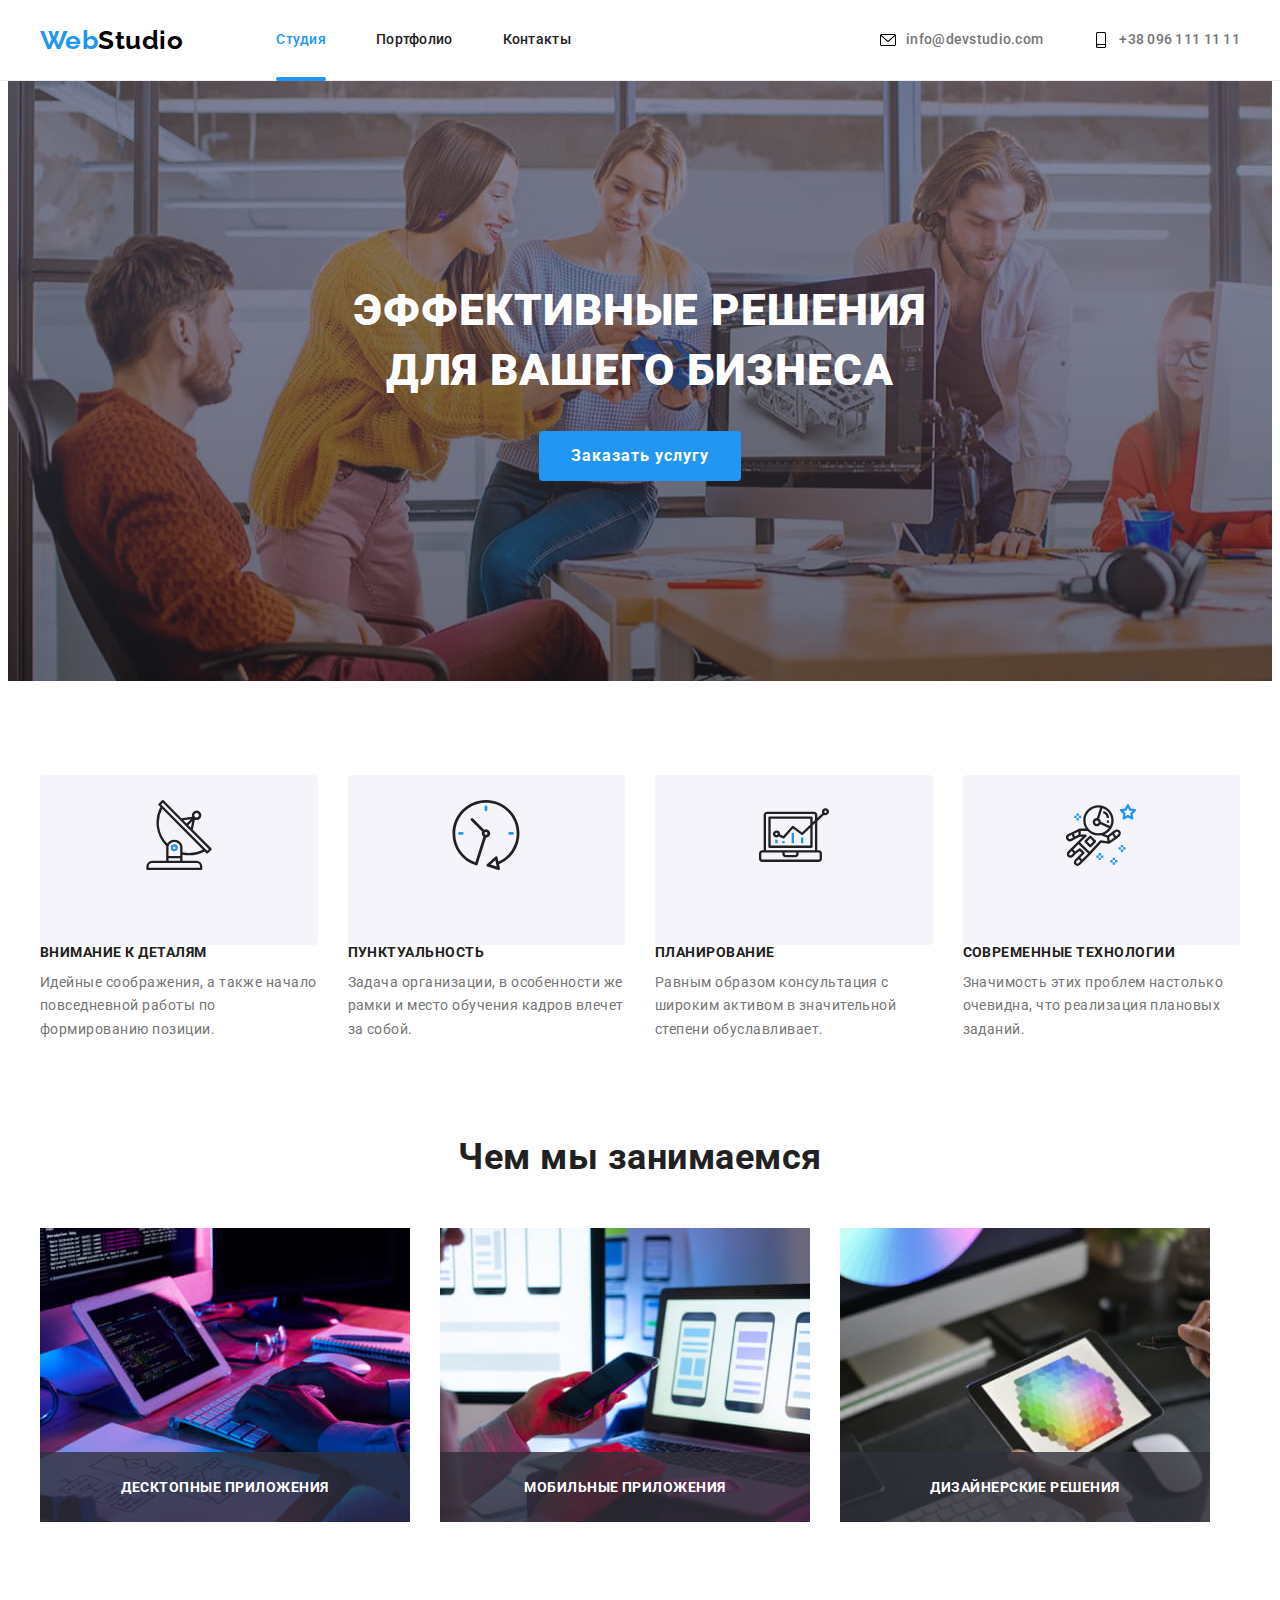
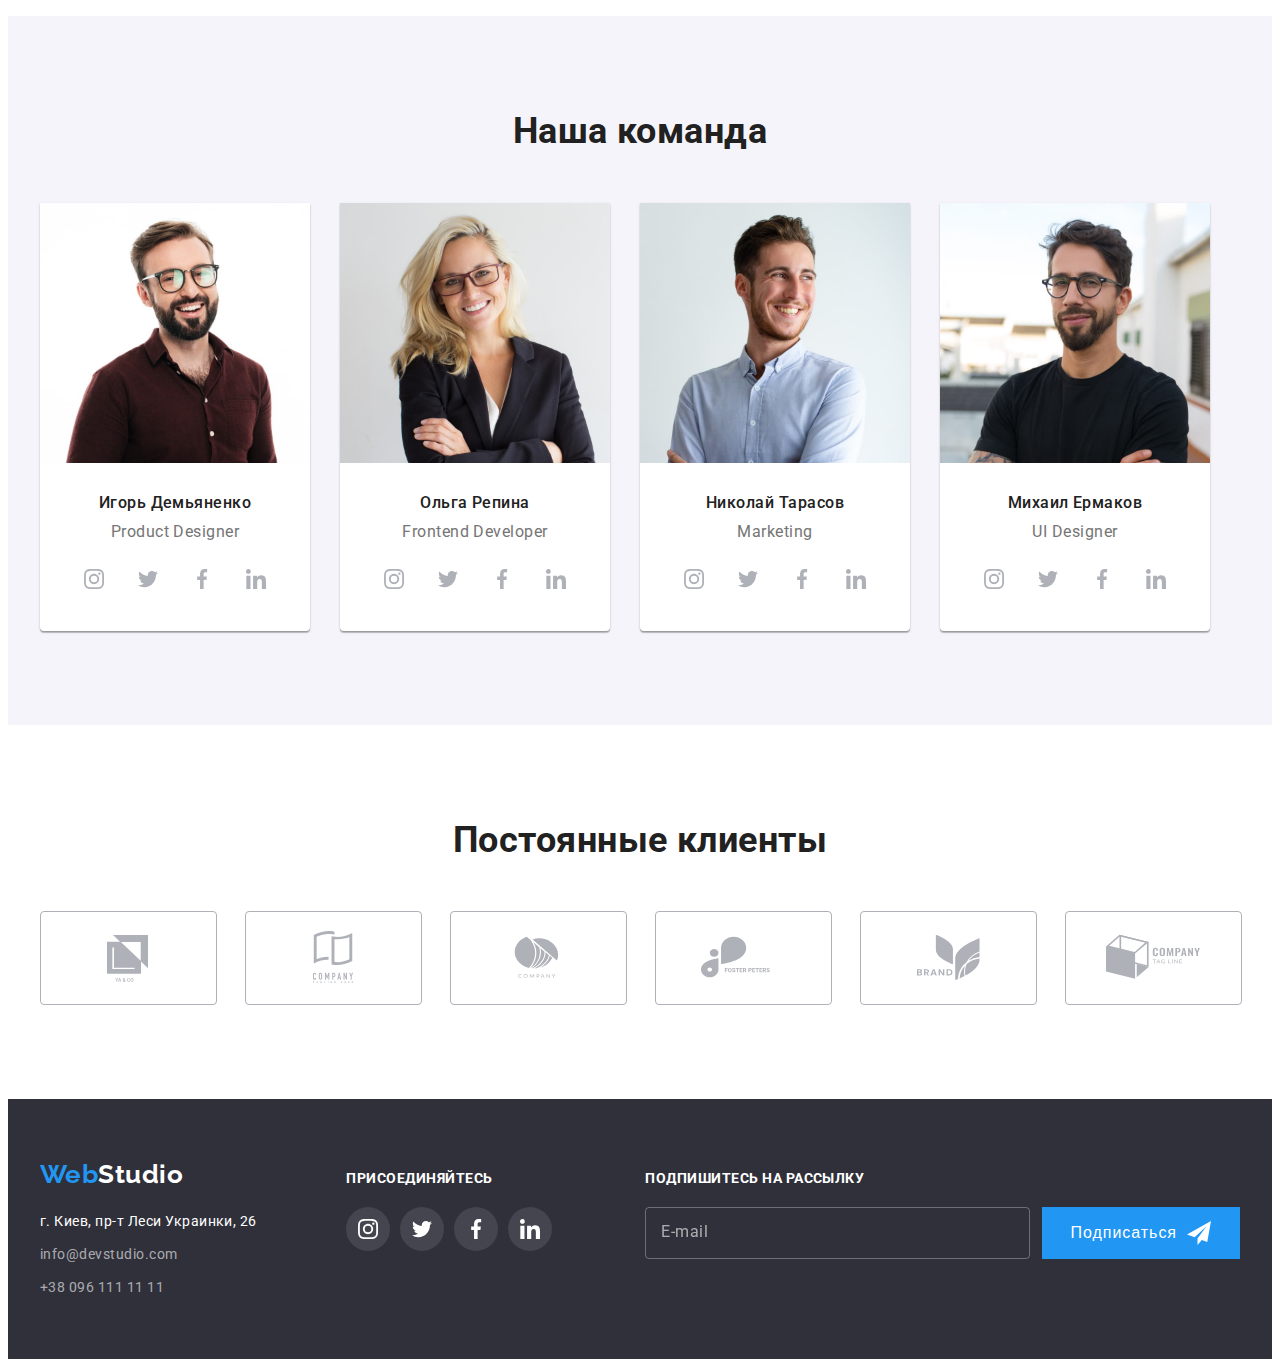
==== index.html @ eb574cd0 "main files added to the progect" ====
<!DOCTYPE html>
<html lang="ru">
  <head>
    <meta charset="UTF-8" />
    <meta http-equiv="X-UA-Compatible" content="IE=edge" />
    <meta name="viewport" content="width=device-width, initial-scale=1.0" />
    <title>Studio</title>
    <link rel="preconnect" href="https://fonts.googleapis.com" />
    <link rel="preconnect" href="https://fonts.gstatic.com" crossorigin />
    <link
      href="https://fonts.googleapis.com/css2?family=Raleway:wght@700&family=Roboto:wght@400;500;700;900&display=swap"
      rel="stylesheet"
    />
    <link
      rel="stylesheet"
      href="https://cdnjs.cloudflare.com/ajax/libs/modern-normalize/1.1.0/modern-normalize.min.css"
      integrity="sha512-wpPYUAdjBVSE4KJnH1VR1HeZfpl1ub8YT/NKx4PuQ5NmX2tKuGu6U/JRp5y+Y8XG2tV+wKQpNHVUX03MfMFn9Q=="
      crossorigin="anonymous"
      referrerpolicy="no-referrer"
    />
    <link rel="stylesheet" href="./css/styles.css" />
  </head>

  <body>
    <!-- Шапка сайту -->
    <header class="page-header">
      <div class="container row centered">
        <nav class="row centered">
          <a href="./index.html" class="link logo">Web<span class="logo-accent">Studio</span></a>
          <ul class="list site-nav row">
            <li class="item"><a href="./index.html" class="link current">Студия</a></li>
            <li class="item"><a href="./portfolio.html" class="link">Портфолио</a></li>
            <li class="item"><a href="" class="link">Контакты</a></li>
          </ul>
        </nav>
        <ul class="list contacts row">
          <li class="item">
            <a href="mailto:info@devstudio.com" class="link">
              <svg class="header-icon">
                <use href="./images/defs.svg#letter"></use>
              </svg>
              info@devstudio.com
            </a>
          </li>
          <li class="item">
            <a href="tel:+380961111111" class="link">
              <svg class="header-icon">
                <use href="./images/defs.svg#phone"></use>
              </svg>
              +38 096 111 11 11
            </a>
          </li>
        </ul>
      </div>
    </header>

    <!-- Основний контент -->
    <main>
      <!-- Герой -->
      <section class="hero">
        <h1 class="hero-title">Эффективные решения для вашего бизнеса</h1>
        <button type="button" class="hero-button" data-modal-open>Заказать услугу</button>
      </section>

      <!-- Особенности -->
      <section class="features section">
        <div class="container">
          <h2 hidden>Особенности</h2>
          <ul class="list row">
            <li class="list-item">
              <div class="thumb">
                <svg class="icon">
                  <use href="./images/defs.svg#antenna"></use>
                </svg>
              </div>
              <h3 class="item">Внимание к деталям</h3>
              <p>
                Идейные соображения, а также начало повседневной работы по формированию позиции.
              </p>
            </li>
            <li class="list-item">
              <div class="thumb">
                <svg class="icon">
                  <use href="./images/defs.svg#clock"></use>
                </svg>
              </div>
              <h3 class="item">Пунктуальность</h3>
              <p>
                Задача организации, в особенности же рамки и место обучения кадров влечет за собой.
              </p>
            </li>
            <li class="list-item">
              <div class="thumb">
                <svg class="icon">
                  <use href="./images/defs.svg#diagram"></use>
                </svg>
              </div>
              <h3 class="item">Планирование</h3>
              <p>
                Равным образом консультация с широким активом в значительной степени обуславливает.
              </p>
            </li>
            <li class="list-item">
              <div class="thumb">
                <svg class="icon">
                  <use href="./images/defs.svg#astronaut"></use>
                </svg>
              </div>
              <h3 class="item">Современные технологии</h3>
              <p>Значимость этих проблем настолько очевидна, что реализация плановых заданий.</p>
            </li>
          </ul>
        </div>
      </section>

      <!-- Чем мы занимаемся -->
      <section class="tasks section">
        <div class="container">
          <h2 class="title">Чем мы занимаемся</h2>
          <ul class="list row">
            <li class="list-item">
              <img
                class="img"
                src="./images/box1.jpg"
                alt="клацание по клавиатуре"
                width="370"
                height="294"
              />
              <div class="subtext">
                <p class="text">Десктопные приложения</p>
              </div>
            </li>
            <li class="list-item">
              <img
                class="img"
                src="./images/box2.jpg"
                alt="установка тем на телефон"
                width="370"
                height="294"
              />
              <div class="subtext">
                <p class="text">Мобильные приложения</p>
              </div>
            </li>
            <li class="list-item">
              <img
                class="img"
                src="./images/box3.jpg"
                alt="просмотр гаммы цветов"
                width="370"
                height="294"
              />
              <div class="subtext">
                <p class="text">Дизайнерские решения</p>
              </div>
            </li>
          </ul>
        </div>
      </section>

      <!-- Наша команда -->
      <section class="team section">
        <div class="container">
          <h2 class="title">Наша команда</h2>
          <ul class="list row">
            <li class="list-item">
              <img
                class="img"
                src="./images/img1.jpg"
                alt="Игорь Демьяненко, главный дизайнер"
                width="270"
                height="260"
              />
              <h3 class="item">Игорь Демьяненко</h3>
              <p>Product Designer</p>
              <ul class="social-list list">
                <li class="social-item">
                  <a href="" class="social">
                    <svg class="icon">
                      <use href="./images/defs.svg#instagram"></use>
                    </svg>
                  </a>
                </li>
                <li class="social-item">
                  <a href="" class="social">
                    <svg class="icon">
                      <use href="./images/defs.svg#twitter"></use>
                    </svg>
                  </a>
                </li>
                <li class="social-item">
                  <a href="" class="social">
                    <svg class="icon">
                      <use href="./images/defs.svg#facebook"></use>
                    </svg>
                  </a>
                </li>
                <li class="social-item">
                  <a href="" class="social">
                    <svg class="icon">
                      <use href="./images/defs.svg#linkedin"></use>
                    </svg>
                  </a>
                </li>
              </ul>
            </li>
            <li class="list-item">
              <img
                class="img"
                src="./images/img2.jpg"
                alt="Ольга Репина, фронтенд разработчик"
                width="270"
                height="260"
              />
              <h3 class="item">Ольга Репина</h3>
              <p>Frontend Developer</p>
              <ul class="social-list list">
                <li class="social-item">
                  <a href="" class="social">
                    <svg class="icon">
                      <use href="./images/defs.svg#instagram"></use>
                    </svg>
                  </a>
                </li>
                <li class="social-item">
                  <a href="" class="social">
                    <svg class="icon">
                      <use href="./images/defs.svg#twitter"></use>
                    </svg>
                  </a>
                </li>
                <li class="social-item">
                  <a href="" class="social">
                    <svg class="icon">
                      <use href="./images/defs.svg#facebook"></use>
                    </svg>
                  </a>
                </li>
                <li class="social-item">
                  <a href="" class="social">
                    <svg class="icon">
                      <use href="./images/defs.svg#linkedin"></use>
                    </svg>
                  </a>
                </li>
              </ul>
            </li>
            <li class="list-item">
              <img
                class="img"
                src="./images/img3.jpg"
                alt="Николай Тарасов, отдел маркетинга"
                width="270"
                height="260"
              />
              <h3 class="item">Николай Тарасов</h3>
              <p>Marketing</p>
              <ul class="social-list list">
                <li class="social-item">
                  <a href="" class="social">
                    <svg class="icon">
                      <use href="./images/defs.svg#instagram"></use>
                    </svg>
                  </a>
                </li>
                <li class="social-item">
                  <a href="" class="social">
                    <svg class="icon">
                      <use href="./images/defs.svg#twitter"></use>
                    </svg>
                  </a>
                </li>
                <li class="social-item">
                  <a href="" class="social">
                    <svg class="icon">
                      <use href="./images/defs.svg#facebook"></use>
                    </svg>
                  </a>
                </li>
                <li class="social-item">
                  <a href="" class="social">
                    <svg class="icon">
                      <use href="./images/defs.svg#linkedin"></use>
                    </svg>
                  </a>
                </li>
              </ul>
            </li>
            <li class="list-item">
              <img class="img" src="./images/img4.jpg" alt="Михаил Ермаков, дизайнер
              пользовательского интерфейся" width="270" height="260"" />
              <h3 class="item">Михаил Ермаков</h3>
              <p>UI Designer</p>
              <ul class="social-list list">
                <li class="social-item">
                  <a href="" class="social">
                    <svg class="icon">
                      <use href="./images/defs.svg#instagram"></use>
                    </svg>
                  </a>
                </li>
                <li class="social-item">
                  <a href="" class="social">
                    <svg class="icon">
                      <use href="./images/defs.svg#twitter"></use>
                    </svg>
                  </a>
                </li>
                <li class="social-item">
                  <a href="" class="social">
                    <svg class="icon">
                      <use href="./images/defs.svg#facebook"></use>
                    </svg>
                  </a>
                </li>
                <li class="social-item">
                  <a href="" class="social">
                    <svg class="icon">
                      <use href="./images/defs.svg#linkedin"></use>
                    </svg>
                  </a>
                </li>
              </ul>
            </li>
          </ul>
        </div>
      </section>

      <!-- Наши клиенты -->
      <section class="section clients">
        <div class="container">
          <h2 class="title">Постоянные клиенты</h2>
          <ul class="clients-list list">
            <li class="clients-item">
              <a href="" class="client">
                <svg class="icon">
                  <use href="./images/defs.svg#client-1"></use>
                </svg>
              </a>
            </li>
            <li class="clients-item">
              <a href="" class="client">
                <svg class="icon">
                  <use href="./images/defs.svg#client-2"></use>
                </svg>
              </a>
            </li>
            <li class="clients-item">
              <a href="" class="client">
                <svg class="icon">
                  <use href="./images/defs.svg#client-3"></use>
                </svg>
              </a>
            </li>
            <li class="clients-item">
              <a href="" class="client">
                <svg class="icon">
                  <use href="./images/defs.svg#client-4"></use>
                </svg>
              </a>
            </li>
            <li class="clients-item">
              <a href="" class="client">
                <svg class="icon">
                  <use href="./images/defs.svg#client-5"></use>
                </svg>
              </a>
            </li>
            <li class="clients-item">
              <a href="" class="client">
                <svg class="icon">
                  <use href="./images/defs.svg#client-6"></use>
                </svg>
              </a>
            </li>
          </ul>
        </div>
      </section>

      <div class="backdrop is-hidden" data-modal>
        <div class="modal">
          <button type="button" class="modal-btn" data-modal-close>
            <svg class="modal-icon">
              <use href="./images/defs.svg#close"></use>
            </svg>
          </button>

          <h2 class="modal-title">Оставьте свои данные, мы вам перезвоним</h2>

          <label class="modal-label">
            <input type="text" class="modal-input" name="name" placeholder=" " />
            <span class="label-text">Имя</span>
            <svg class="modal-label-icon">
              <use href="./images/defs.svg#person-black"></use>
            </svg>
          </label>
          <label class="modal-label">
            <input type="tel" class="modal-input" name="tel" placeholder=" " />
            <span class="label-text">Телефон</span>
            <svg class="modal-label-icon">
              <use href="./images/defs.svg#phone-black"></use>
            </svg>
          </label>
          <label class="modal-label">
            <input type="email" class="modal-input" name="email" placeholder=" " />
            <span class="label-text">Почта</span>
            <svg class="modal-label-icon">
              <use href="./images/defs.svg#email-black"></use>
            </svg>
          </label>
          <label class="modal-label">
            <textarea
              class="modal-input modal-textarea"
              name="comment"
              rows="6"
              placeholder="Введите текст"
            ></textarea>
            <span class="label-textarea">Комментарий</span>
          </label>
          <label class="modal-policy">
            <input type="checkbox" name="policy" class="hiden checkbox" />
            <svg class="modal-check">
              <use href="./images/defs.svg#check"></use>
            </svg>
            <span class="policy-text"
              >Соглашаюсь с рассылкой и принимаю
              <a href="" class="modal-link">Условия договора</a></span
            >
          </label>
          <button type="submit" class="modal-submit-btn">Отправить</button>
        </div>
      </div>
    </main>

    <!-- Футер -->
    <footer class="page-footer">
      <div class="container row">
        <div class="footer-left">
          <a href="./index.html" class="link logo">Web<span class="logo-accent">Studio</span></a>
          <address class="address">
            <ul class="list footer-contacts">
              <li class="item"><p>г. Киев, пр-т Леси Украинки, 26</p></li>
              <li class="item">
                <a href="mailto:info@devstudio.com" class="link">info@devstudio.com</a>
              </li>
              <li class="item"><a href="tel:+380961111111" class="link">+38 096 111 11 11</a></li>
            </ul>
          </address>
        </div>
        <div class="footer-center">
          <h2 class="footer-title">присоединяйтесь</h2>
          <ul class="social-list list row">
            <li class="social-item">
              <a href="" class="social">
                <svg class="icon">
                  <use href="./images/defs.svg#instagram"></use>
                </svg>
              </a>
            </li>
            <li class="social-item">
              <a href="" class="social">
                <svg class="icon">
                  <use href="./images/defs.svg#twitter"></use>
                </svg>
              </a>
            </li>
            <li class="social-item">
              <a href="" class="social">
                <svg class="icon">
                  <use href="./images/defs.svg#facebook"></use>
                </svg>
              </a>
            </li>
            <li class="social-item">
              <a href="" class="social">
                <svg class="icon">
                  <use href="./images/defs.svg#linkedin"></use>
                </svg>
              </a>
            </li>
          </ul>
        </div>
        <div class="footer-right">
          <h2 class="footer-title">Подпишитесь на рассылку</h2>
          <div class="wrapper">
            <label class="footer-label">
              <input type="email" class="footer-input" name="email" placeholder=" " />
              <span class="footer-label-text">E-mail</span>
            </label>
            <button class="footer-btn" type="submit">
              Подписаться
              <svg class="footer-icon">
                <use href="./images/defs.svg#send"></use>
              </svg>
            </button>
          </div>
        </div>
      </div>
    </footer>

    <script src="./js/modal.js"></script>
  </body>
</html>
---- css/styles.css ----
/* 
main text color #757575
secondary text color #212121
footer contacts text color rgba(255, 255, 255, 0.6);
accent color #2196F3
white color #FFFFFF
footer bgc #2F303A
*/

:root {
  --main-text-color: #757575;
  --second-text-color: #212121;
  --footer-text-color: rgba(255, 255, 255, 0.6);
  --accent-color: #2196f3;
  --contrast-color: #ffffff;
  --dark-bgc: #2f303a;
  --hero-button-accent: #188ce8;
  --svg-fill-color: #afb1b8;
  --bgc-footer-link-color: rgba(255, 255, 255, 0.1);
  --bgc-above-img: rgba(47, 48, 58, 0.8);
  --bgs-above-img-blue: rgba(33, 150, 243, 0.9);
  --bgc-backdrop: rgba(0, 0, 0, 0.2);
}

body {
  font-family: 'Roboto', sans-serif;
  color: var(--main-text-color);
  letter-spacing: 0.03em;

  margin-top: 81px;
}

h1,
h2,
h3,
h4,
h5,
h6 {
  color: var(--second-text-color);
  margin-top: 0;
  margin-bottom: 0;
}

p {
  margin-top: 0;
  margin-bottom: 0;
}

.container {
  width: 1200px;
  margin: 0 auto;
  padding-left: 15px;
  padding-right: 15px;
}

.list {
  list-style: none;
  margin: 0;
  padding: 0;
}

.link {
  text-decoration: none;
}

.row {
  display: flex;
}

.centered {
  align-items: center;
}

/* стилізація хедера */
.page-header {
  position: fixed;
  width: 100%;
  top: 0;
  left: 50%;
  transform: translateX(-50%);
  z-index: 99;

  background-color: #fff;
  font-weight: 500;
  font-size: 14px;
  line-height: 1.14;

  border-bottom: 1px solid #ececec;
}

.logo {
  font-family: Raleway;
  font-weight: 700;
  font-size: 26px;
  line-height: 1.19;
  color: var(--accent-color);
  margin-right: 93px;
}

.logo-accent {
  color: #000000;
}

.site-nav .link {
  display: inline-block;
  padding-top: 32px;
  padding-bottom: 32px;

  letter-spacing: 0.02em;
  color: var(--second-text-color);

  transition: color 250ms cubic-bezier(0.4, 0, 0.2, 1);
}

.site-nav .item:not(:last-child),
.contacts .item:not(:last-child) {
  margin-right: 50px;
}

.contacts .link {
  display: flex;
  align-items: center;
  padding-top: 32px;
  padding-bottom: 32px;
  letter-spacing: 0.02em;
  color: var(--main-text-color);

  transition: color 250ms cubic-bezier(0.4, 0, 0.2, 1), fill 250ms cubic-bezier(0.4, 0, 0.2, 1);
}

.contacts .link:hover,
.contacts .link:focus {
  fill: var(--accent-color);
}

.header-icon {
  margin-right: 10px;
  width: 16px;
  height: 16px;
}

.contacts {
  margin-left: auto;
}

.link.current {
  position: relative;
}

.link.current::after {
  position: absolute;
  bottom: -1px;
  content: '';
  display: block;
  height: 4px;
  width: 100%;

  border-radius: 2px;
  background-color: var(--accent-color);
}

.site-nav .link:hover,
.contacts .link:hover,
.address .link:hover,
.site-nav .link:focus,
.contacts .link:focus,
.address .link:focus,
.link.current {
  color: var(--accent-color);
}

/* стилизіація основного контенту */

.section {
  padding-top: 94px;
  padding-bottom: 94px;
}

.hero {
  max-width: 1600px;
  background: linear-gradient(rgba(128, 131, 165, 0.4), rgba(47, 48, 58, 0.4)),
    url('../images/bgc.jpg');
  margin: 0 auto;

  text-align: center;
  letter-spacing: 0.06em;
  padding-top: 200px;
  padding-bottom: 200px;
}

.hero-title {
  max-width: 630px;
  margin-left: auto;
  margin-right: auto;
  margin-bottom: 30px;

  font-weight: 900;
  font-size: 44px;
  line-height: 1.36;
  text-transform: uppercase;
  color: var(--contrast-color);
}

.hero-button {
  font-family: inherit;
  font-weight: 700;
  font-size: 16px;
  line-height: 1.87;
  letter-spacing: inherit;
  color: var(--contrast-color);
  cursor: pointer;
  background-color: var(--accent-color);
  border: none;
  border-radius: 4px;
  padding: 10px 32px;

  transition: background-color 250ms cubic-bezier(0.4, 0, 0.2, 1);
}

.hero-button:hover,
.hero-button:focus {
  background-color: var(--hero-button-accent);
}

.features {
  font-size: 14px;
  line-height: 1.71;
  padding-bottom: 0;
}

.features .list-item {
  max-width: calc((100% - 90px) / 4);
}

.features .list-item:not(:last-child) {
  margin-right: 30px;
}

.features .item {
  margin-bottom: 10px;
  line-height: 1.14;
  text-transform: uppercase;
  font-size: 14px;
}

.features .thumb {
  width: 100%;
  height: 120px;
  padding: 25px 0;
  background-color: #f5f4fa;
  border-radius: 4px;
}

.features .icon {
  display: block;
  margin: 0 auto;
  width: 70px;
  height: 70px;
}

.title {
  font-size: 36px;
  line-height: 1.17;
  text-align: center;
  margin-bottom: 50px;
}

.img {
  display: block;
}

.tasks .list-item {
  position: relative;
  max-width: calc((100% - 60px) / 3);
}

.tasks .subtext {
  position: absolute;
  bottom: 0;
  height: 70px;
  width: 100%;
  display: flex;
  justify-content: center;
  align-items: center;
  background-color: var(--bgc-above-img);
}

.tasks .text {
  font-weight: 700;
  font-size: 14px;
  line-height: calc(16 / 14);
  text-transform: uppercase;
  color: var(--contrast-color);
}

.tasks .list-item:not(:last-child) {
  margin-right: 30px;
}

.team {
  font-size: 16px;
  line-height: 1.19;
  text-align: center;
  background-color: #f5f4fa;
}

.team .list-item {
  max-width: calc((100% - 90px) / 4);
  padding-bottom: 30px;
  background-color: #fff;
  border-radius: 0px 0px 4px 4px;
  box-shadow: 0px 1px 3px rgba(0, 0, 0, 0.12), 0px 1px 1px rgba(0, 0, 0, 0.14),
    0px 2px 1px rgba(0, 0, 0, 0.2);
}

.team .list-item:not(:last-child) {
  margin-right: 30px;
}

.team .item {
  font-weight: 500;
  font-size: 16px;
  margin-top: 30px;
  margin-bottom: 10px;
}

.team .social-list {
  display: flex;
  justify-content: center;
  margin-top: 16px;
}

.team .social-item:hover .social,
.team .social-item:focus .social {
  transform: rotateY(1turn);
}

.team .social-item:not(:last-child) {
  margin-right: 10px;
}

.team .social {
  display: flex;
  border-radius: 50%;
  height: 44px;
  width: 44px;
  align-items: center;
  justify-content: center;
  fill: var(--svg-fill-color);

  transition: background-color 250ms cubic-bezier(0.4, 0, 0.2, 1),
    fill 250ms cubic-bezier(0.4, 0, 0.2, 1), transform 500ms cubic-bezier(0.4, 0, 0.2, 1);
}

.team .icon {
  display: block;
  width: 20px;
  height: 20px;
}

.team .social:hover,
.team .social:focus {
  background-color: var(--accent-color);
  fill: #fff;
}

.clients-list {
  display: flex;
}

.clients-item {
  width: calc((100% - 150px) / 6);
}
.clients-item:not(:last-child) {
  margin-right: 30px;
}

.client {
  display: flex;
  fill: var(--svg-fill-color);
  justify-content: center;
  align-items: center;
  width: 100%;
  height: 92px;

  border: 1px solid var(--svg-fill-color);
  border-radius: 4px;

  transition: border-color 250ms cubic-bezier(0.4, 0, 0.2, 1),
    fill 250ms cubic-bezier(0.4, 0, 0.2, 1);
}

.client > .icon {
  width: 106px;
}

.client:hover,
.client:hover {
  fill: var(--accent-color);
  border-color: var(--accent-color);
}

.button {
  padding: 6px 22px;
  border-radius: 4px;
  border: none;

  font-weight: 500;
  font-size: 16px;
  line-height: 1.62;
  text-align: center;
  font-family: inherit;
  letter-spacing: inherit;
  cursor: pointer;
  color: var(--second-text-color);

  transition: background-color 250ms cubic-bezier(0.4, 0, 0.2, 1),
    color 250ms cubic-bezier(0.4, 0, 0.2, 1);
}

.button:hover,
.button:focus {
  color: var(--contrast-color);
  background-color: var(--accent-color);
}

.filter {
  justify-content: center;
  margin-bottom: 50px;
}
.filter > .item:not(:last-child) {
  margin-right: 8px;
}

.filter .button {
  transition: box-shadow 250ms cubic-bezier(0.4, 0, 0.2, 1),
    background-color 250ms cubic-bezier(0.4, 0, 0.2, 1), color 250ms cubic-bezier(0.4, 0, 0.2, 1);
}

.filter .button:focus,
.filter .button:hover {
  box-shadow: 0px 3px 1px rgba(0, 0, 0, 0.1), 0px 1px 2px rgba(0, 0, 0, 0.08),
    0px 2px 2px rgba(0, 0, 0, 0.12);
  background-color: var(--accent-color);
}

.projects {
  flex-wrap: wrap;
  font-size: 16px;
  line-height: 1.87;
}

.content {
  padding: 20px 24px;
  border-bottom: 1px solid #eeeeee;
  border-left: 1px solid #eeeeee;
  border-right: 1px solid #eeeeee;
}

.projects .list-item {
  max-width: calc((100% - 60px) / 3);

  transition: box-shadow 250ms cubic-bezier(0.4, 0, 0.2, 1);
}

.projects .list-item:not(:nth-last-child(-n + 3)) {
  margin-bottom: 30px;
}

.projects .list-item:not(:nth-child(3n)) {
  margin-right: 30px;
}

.projects .list-item:hover {
  box-shadow: 0px 1px 1px rgba(0, 0, 0, 0.12), 0px 4px 4px rgba(0, 0, 0, 0.06),
    1px 4px 6px rgba(0, 0, 0, 0.16);
}

.projects .item {
  font-size: 18px;
  line-height: 2;
  letter-spacing: 0.06em;
  margin-bottom: 4px;
}
.projects .link {
  color: inherit;
}

.project-thumb {
  position: relative;
  overflow: hidden;
}

.project-description {
  position: absolute;
  top: 0;
  width: 100%;
  height: 100%;
  transform: translateY(100%);

  transition: transform 250ms cubic-bezier(0.4, 0, 0.2, 1);

  display: flex;
  justify-content: center;
  align-items: center;

  padding: 24px;

  background-color: var(--bgs-above-img-blue);
  font-size: 18px;
  line-height: 1.56;
  color: var(--contrast-color);
}

.projects .list-item:hover .project-description {
  transform: translateY(0);
}

/* стилізація модального вікна */

.backdrop {
  position: fixed;
  width: 100vw;
  height: 100vh;
  top: 0;
  left: 0;

  opacity: 1;

  transition: opacity 250ms cubic-bezier(0.4, 0, 0.2, 1);

  background-color: var(--bgc-backdrop);
}

.backdrop.is-hidden {
  opacity: 0;
  pointer-events: none;
}

.backdrop.is-hidden .modal {
  transform: translate(-50%, -50%) scale(1.2);
}

.modal {
  position: absolute;
  top: 50%;
  left: 50%;
  transform: translate(-50%, -50%) scale(1);
  transition: transform 250ms cubic-bezier(0.4, 0, 0.2, 1);

  width: 528px;
  height: 581px;
  padding: 40px;

  background-color: var(--contrast-color);
  box-shadow: 0px 1px 3px rgba(0, 0, 0, 0.12), 0px 1px 1px rgba(0, 0, 0, 0.14),
    0px 2px 1px rgba(0, 0, 0, 0.2);
  border-radius: 4px;
}

.modal-btn {
  position: absolute;
  top: 8px;
  right: 8px;

  display: flex;
  justify-content: center;
  align-items: center;

  height: 30px;
  width: 30px;
  border-radius: 50%;
  border: 1px solid rgba(0, 0, 0, 0.1);
  background-color: var(--contrast-color);

  transition: border 250ms cubic-bezier(0.4, 0, 0.2, 1), color 250ms cubic-bezier(0.4, 0, 0.2, 1);
}

.modal-icon {
  height: 18px;
  width: 18px;
  fill: currentColor;
}

.modal-btn:hover,
.modal-btn:focus {
  border: 1px solid var(--accent-color);
  color: var(--accent-color);
}

.modal-title {
  font-weight: 700;
  font-size: 20px;
  line-height: 1.15;
  text-align: center;
  color: var(--second-text-color);
  margin-bottom: 30px;
}

.modal-input {
  padding: 11px 35px;
  border: 1px solid rgba(33, 33, 33, 0.2);
  border-radius: 4px;

  width: 100%;
}

.modal-label {
  position: relative;
  display: block;

  margin-bottom: 28px;
}

.modal-label-icon {
  position: absolute;
  top: 50%;
  left: 12px;
  transform: translateY(-50%);
  width: 16px;
  height: 16px;
}

.label-text {
  position: absolute;
  /* left: 35px; */
  top: 50%;
  left: 0;
  transform: translate(35px, -50%);

  font-size: 12px;
  line-height: 1.17;
  letter-spacing: 0.01em;

  color: var(--main-text-color);

  transition: transform 250ms cubic-bezier(0.4, 0, 0.2, 1);
}

.modal-label:focus-within .modal-label-icon {
  fill: var(--accent-color);
}

.modal-input:focus {
  outline: none;
  border-color: var(--accent-color);
}

.modal-label:focus-within .label-text,
.modal-input:not(:placeholder-shown) + .label-text {
  transform: translate(0, -37px);
}

.label-textarea {
  position: absolute;
  left: 0;
  top: -4px;
  transform: translateY(-100%);

  font-size: 12px;
  line-height: 1.17;
  letter-spacing: 0.01em;

  color: var(--main-text-color);
}

.modal-textarea {
  resize: none;
  padding: 12px 16px;

  font-size: 12px;
  line-height: 1.17;
  letter-spacing: 0.01em;

  color: var(--main-text-color);
}

.modal-textarea::placeholder {
  font-size: 12px;
  line-height: 1.17;
  letter-spacing: 0.01em;

  color: rgba(117, 117, 117, 0.5);
}

.modal-policy {
  display: flex;
  justify-content: center;
  align-items: center;

  margin-bottom: 30px;
}

.checkbox:checked + .modal-check {
  background-color: var(--accent-color);
  border-color: var(--accent-color);
}

.hiden {
  position: absolute;
  width: 1px;
  height: 1px;
  margin: -1px;
  padding: 0;
  overflow: hidden;
  border: 0;
  clip: rect(0 0 0 0);
}

.modal-check {
  display: block;

  width: 16px;
  height: 15px;
  border: 2px solid #212121;
  border-radius: 2px;

  margin-right: 8px;

  transition: background-color 250ms cubic-bezier(0.4, 0, 0.2, 1),
    border-color 250ms cubic-bezier(0.4, 0, 0.2, 1);
}

.policy-text {
  text-align: center;
  font-size: 14px;
  line-height: 1.71;

  color: var(--main-text-color);
}

.modal-submit-btn {
  display: block;
  padding: 10px 55px;
  margin: 0 auto;

  background-color: var(--accent-color);
  box-shadow: 0px 4px 4px rgba(0, 0, 0, 0.15);
  border-radius: 4px;
  border: none;

  font-size: 16px;
  line-height: 1.87;
  letter-spacing: 0.06em;
  color: var(--contrast-color);

  transition: background-color 250ms cubic-bezier(0.4, 0, 0.2, 1);
}

.modal-submit-btn:hover,
.modal-submit-btn:focus {
  background-color: var(--hero-button-accent);
}

/* стилизація футера */

.footer-left {
  margin-right: 70px;
}

.page-footer {
  background-color: var(--dark-bgc);
  padding-top: 60px;
  padding-bottom: 60px;
}

.page-footer .logo-accent {
  color: var(--contrast-color);
}

.address {
  margin-top: 20px;
  font-style: normal;
  font-size: 14px;
  line-height: 1.71;
  color: var(--contrast-color);
}

.address .link {
  font-style: normal;
  color: var(--footer-text-color);

  transition: color 250ms cubic-bezier(0.4, 0, 0.2, 1);
}

.footer-center {
  padding-top: 12px;
}

.footer-title {
  font-size: 14px;
  line-height: 1.14;
  text-transform: uppercase;
  color: var(--contrast-color);
  margin-bottom: 20px;
}

.footer-contacts .item:not(:last-child) {
  margin-bottom: 9px;
}

.footer-center .social {
  display: flex;
  justify-content: center;
  align-items: center;
  width: 44px;
  height: 44px;
  border-radius: 50%;
  fill: var(--contrast-color);
  background-color: var(--bgc-footer-link-color);

  transition: background-color 250ms cubic-bezier(0.4, 0, 0.2, 1),
    transform 500ms cubic-bezier(0.4, 0, 0.2, 1);
}

.social-list .social-item:hover .social,
.social-list .social-item:focus .social {
  transform: rotateY(1turn);
}

.social-list .social-item:not(:last-child) {
  margin-right: 10px;
}

.footer-center .icon {
  width: 20px;
  height: 20px;
}

.social-list .social:hover,
.social-list .social:focus {
  background-color: var(--accent-color);
}

.footer-right {
  flex-grow: 1;
  padding-top: 12px;
  margin-left: 93px;
}

.wrapper {
  display: flex;
}

.footer-label {
  display: flex;
  flex-grow: 1;
  position: relative;
  flex-basis: auto;
}

.footer-input {
  display: block;
  padding: 15px 16px;
  flex-grow: 1;

  border: 1px solid rgba(255, 255, 255, 0.3);
  box-shadow: (0px 4px 4px rgba(0, 0, 0, 0.15));
  border-radius: 4px;
  background-color: transparent;
  font-size: 16px;
  line-height: 1.25;
  color: #fff;
}

.footer-label:focus-within .footer-label-text,
.footer-input:not(:placeholder-shown) + .footer-label-text {
  transform: translateX(-79px);
}

.footer-label-text {
  position: absolute;
  top: 15px;
  left: 16px;
  transform: translateX(0);

  font-size: 16px;
  line-height: 1.25;
  color: rgba(255, 255, 255, 0.6);
}

.footer-btn {
  padding: 10px 29px;
  margin-left: 12px;
  border: none;

  font-size: 16px;
  line-height: 1.87;
  display: flex;
  align-items: center;
  text-align: center;
  letter-spacing: 0.06em;

  color: #ffffff;
  background-color: var(--accent-color);

  transition: background-color 250ms cubic-bezier(0.4, 0, 0.2, 1);
}

.footer-icon {
  width: 24px;
  height: 24px;
  margin-left: 10px;
  fill: #ffffff;
}

.footer-btn:hover,
.footer-btn:focus {
  background-color: var(--hero-button-accent);
}
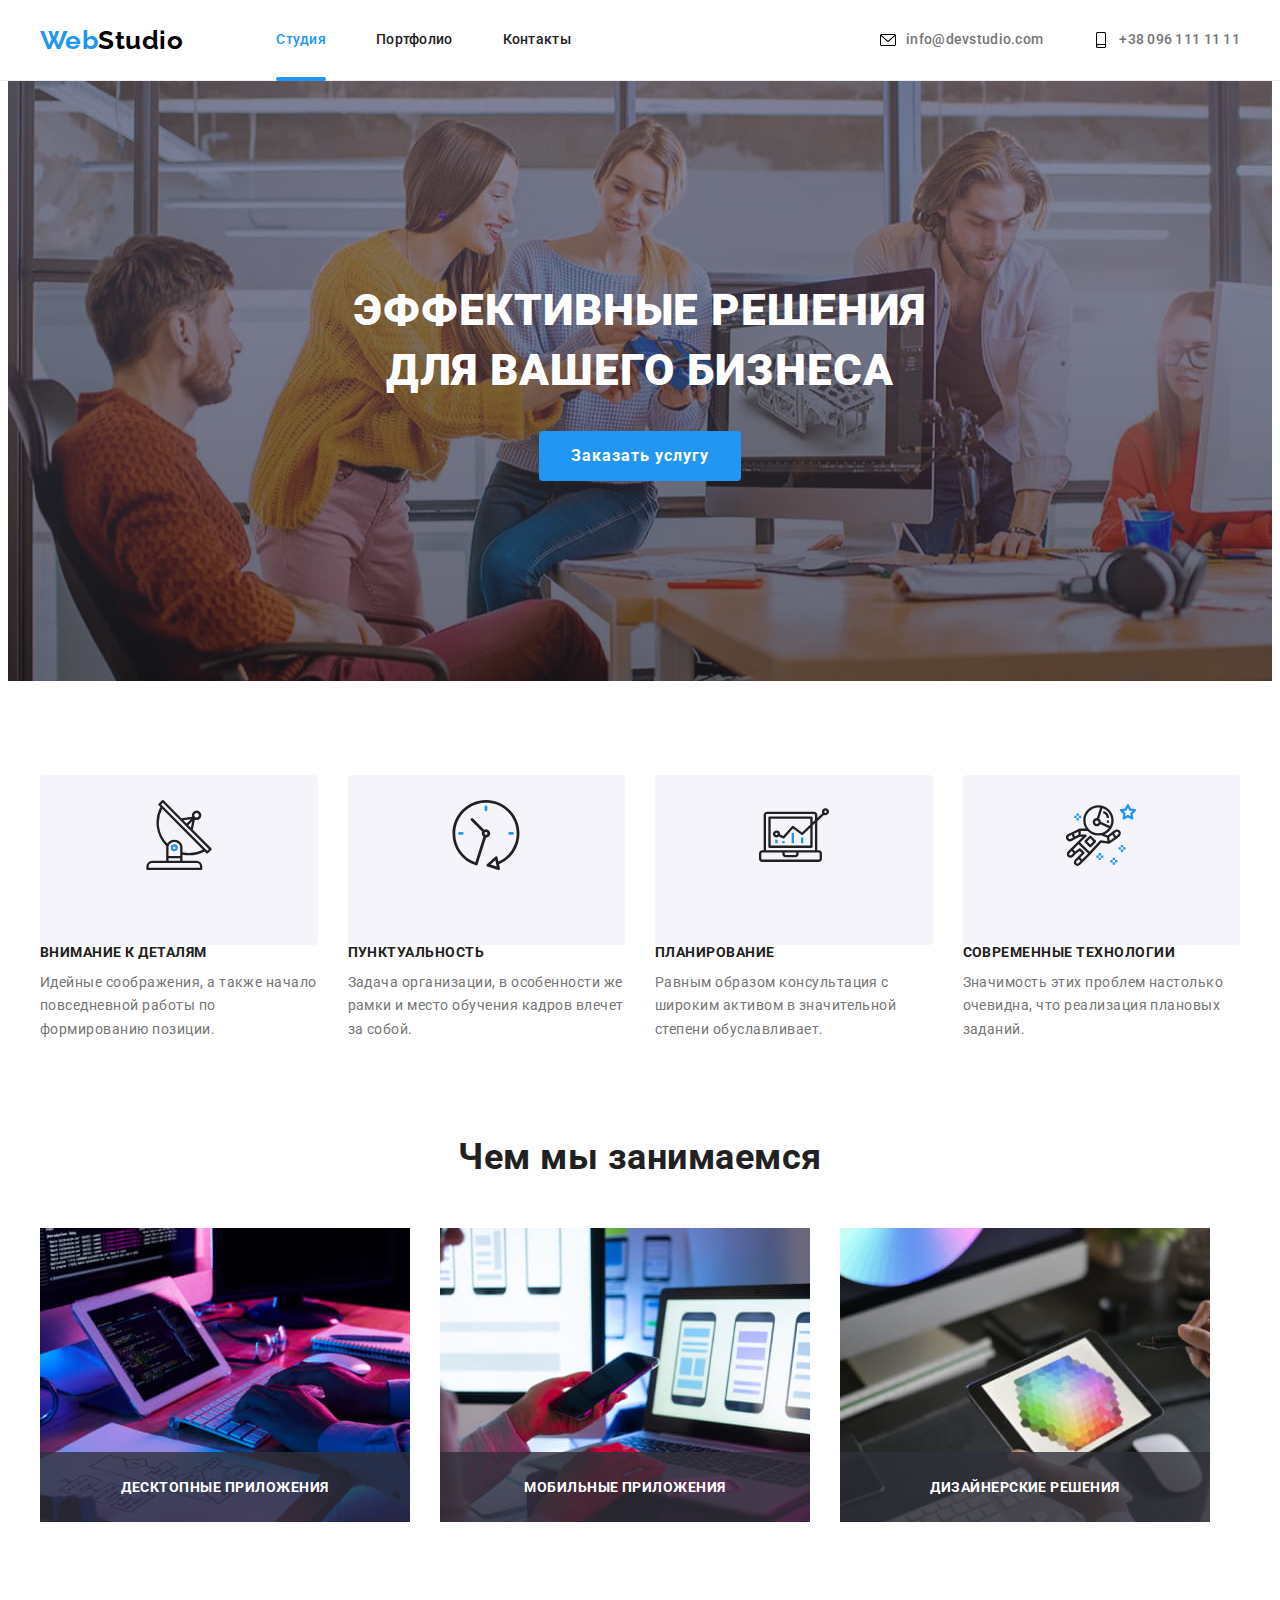
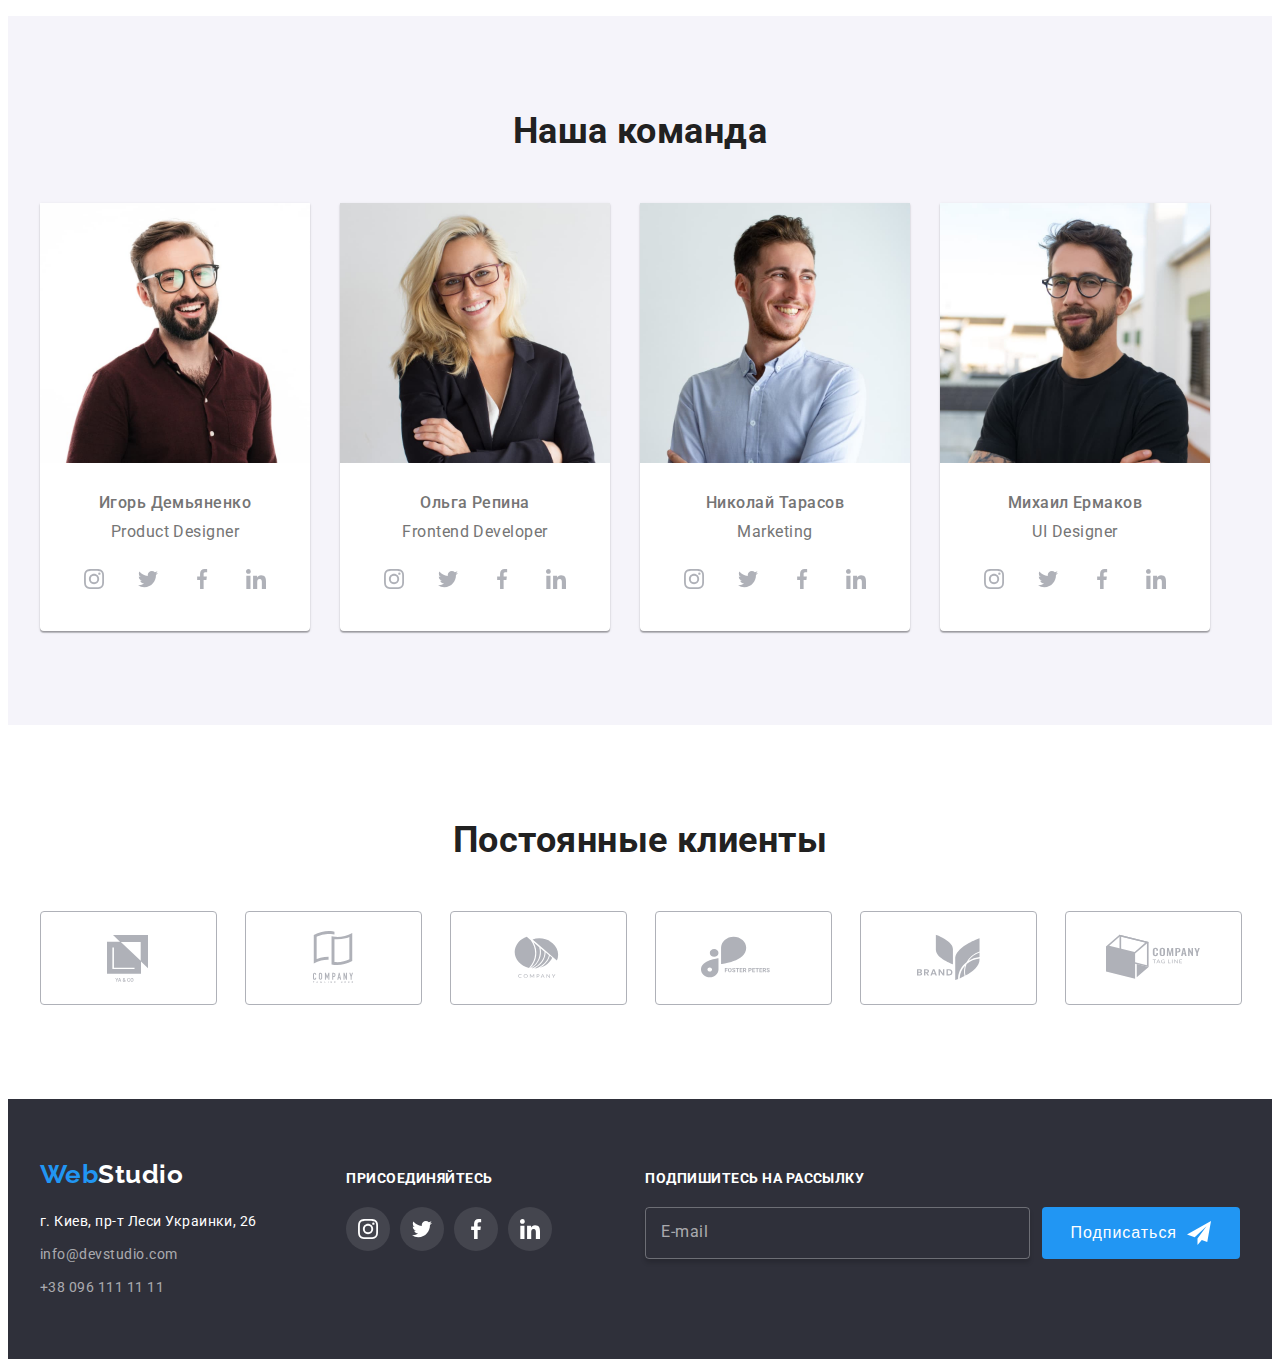
==== commit fbc1169d: "corrections" ====
--- a/index.html
+++ b/index.html
@@ -18,33 +18,43 @@
       crossorigin="anonymous"
       referrerpolicy="no-referrer"
     />
-    <link rel="stylesheet" href="./css/styles.css" />
+    <link rel="stylesheet" href="./css/main.min.css" />
   </head>
 
   <body>
     <!-- Шапка сайту -->
     <header class="page-header">
-      <div class="container row centered">
-        <nav class="row centered">
-          <a href="./index.html" class="link logo">Web<span class="logo-accent">Studio</span></a>
-          <ul class="list site-nav row">
-            <li class="item"><a href="./index.html" class="link current">Студия</a></li>
-            <li class="item"><a href="./portfolio.html" class="link">Портфолио</a></li>
-            <li class="item"><a href="" class="link">Контакты</a></li>
+      <div class="container row centered page-header__container">
+        <nav class="row centered navigation">
+          <a href="./index.html" class="link logo"
+            >Web<span class="logo-accent logo__label">Studio</span></a
+          >
+          <ul class="list site-nav row navigation__list">
+            <li class="item navigation__item">
+              <a href="./index.html" class="link current navigation__link navigation__link--current"
+                >Студия</a
+              >
+            </li>
+            <li class="item navigation__item">
+              <a href="./portfolio.html" class="link navigation__link">Портфолио</a>
+            </li>
+            <li class="item navigation__item">
+              <a href="" class="link navigation__link">Контакты</a>
+            </li>
           </ul>
         </nav>
-        <ul class="list contacts row">
-          <li class="item">
-            <a href="mailto:info@devstudio.com" class="link">
-              <svg class="header-icon">
+        <ul class="list contacts row page-header__contacts">
+          <li class="item page-header__item">
+            <a href="mailto:info@devstudio.com" class="link page-header__link">
+              <svg class="header-icon page-header__icon">
                 <use href="./images/defs.svg#letter"></use>
               </svg>
               info@devstudio.com
             </a>
           </li>
-          <li class="item">
-            <a href="tel:+380961111111" class="link">
-              <svg class="header-icon">
+          <li class="item page-header__item">
+            <a href="tel:+380961111111" class="link page-header__link">
+              <svg class="header-icon page-header__icon">
                 <use href="./images/defs.svg#phone"></use>
               </svg>
               +38 096 111 11 11
@@ -58,56 +68,58 @@
     <main>
       <!-- Герой -->
       <section class="hero">
-        <h1 class="hero-title">Эффективные решения для вашего бизнеса</h1>
-        <button type="button" class="hero-button" data-modal-open>Заказать услугу</button>
+        <h1 class="hero-title hero__title">Эффективные решения для вашего бизнеса</h1>
+        <button type="button" class="hero-button hero__btn" data-modal-open>Заказать услугу</button>
       </section>
 
       <!-- Особенности -->
       <section class="features section">
         <div class="container">
-          <h2 hidden>Особенности</h2>
-          <ul class="list row">
-            <li class="list-item">
-              <div class="thumb">
-                <svg class="icon">
+          <h2 class="hiden features__title">Особенности</h2>
+          <ul class="list row features__list">
+            <li class="list-item features__item">
+              <div class="thumb features__thumb">
+                <svg class="icon features__icon">
                   <use href="./images/defs.svg#antenna"></use>
                 </svg>
               </div>
-              <h3 class="item">Внимание к деталям</h3>
-              <p>
+              <h3 class="item features__name">Внимание к деталям</h3>
+              <p class="features__text">
                 Идейные соображения, а также начало повседневной работы по формированию позиции.
               </p>
             </li>
-            <li class="list-item">
-              <div class="thumb">
-                <svg class="icon">
+            <li class="list-item features__item">
+              <div class="thumb features__thumb">
+                <svg class="icon features__icon">
                   <use href="./images/defs.svg#clock"></use>
                 </svg>
               </div>
-              <h3 class="item">Пунктуальность</h3>
-              <p>
+              <h3 class="item features__name">Пунктуальность</h3>
+              <p class="features__text">
                 Задача организации, в особенности же рамки и место обучения кадров влечет за собой.
               </p>
             </li>
-            <li class="list-item">
-              <div class="thumb">
-                <svg class="icon">
+            <li class="list-item features__item">
+              <div class="thumb features__thumb">
+                <svg class="icon features__icon">
                   <use href="./images/defs.svg#diagram"></use>
                 </svg>
               </div>
-              <h3 class="item">Планирование</h3>
-              <p>
+              <h3 class="item features__name">Планирование</h3>
+              <p class="features__text">
                 Равным образом консультация с широким активом в значительной степени обуславливает.
               </p>
             </li>
-            <li class="list-item">
-              <div class="thumb">
-                <svg class="icon">
+            <li class="list-item features__item">
+              <div class="thumb features__thumb">
+                <svg class="icon features__icon">
                   <use href="./images/defs.svg#astronaut"></use>
                 </svg>
               </div>
-              <h3 class="item">Современные технологии</h3>
-              <p>Значимость этих проблем настолько очевидна, что реализация плановых заданий.</p>
+              <h3 class="item features__name">Современные технологии</h3>
+              <p class="features__text">
+                Значимость этих проблем настолько очевидна, что реализация плановых заданий.
+              </p>
             </li>
           </ul>
         </div>
@@ -116,42 +128,29 @@
       <!-- Чем мы занимаемся -->
       <section class="tasks section">
         <div class="container">
-          <h2 class="title">Чем мы занимаемся</h2>
-          <ul class="list row">
-            <li class="list-item">
+          <h2 class="title tasks-title">Чем мы занимаемся</h2>
+          <ul class="list row tasks__list">
+            <li class="list-item tasks__item">
+              <img src="./images/box1.jpg" alt="клацание по клавиатуре" width="370" height="294" />
+              <div class="subtext tasks__subtext">
+                <p class="text tasks__text">Десктопные приложения</p>
+              </div>
+            </li>
+            <li class="list-item tasks__item">
               <img
-                class="img"
-                src="./images/box1.jpg"
-                alt="клацание по клавиатуре"
-                width="370"
-                height="294"
-              />
-              <div class="subtext">
-                <p class="text">Десктопные приложения</p>
-              </div>
-            </li>
-            <li class="list-item">
-              <img
-                class="img"
                 src="./images/box2.jpg"
                 alt="установка тем на телефон"
                 width="370"
                 height="294"
               />
-              <div class="subtext">
-                <p class="text">Мобильные приложения</p>
-              </div>
-            </li>
-            <li class="list-item">
-              <img
-                class="img"
-                src="./images/box3.jpg"
-                alt="просмотр гаммы цветов"
-                width="370"
-                height="294"
-              />
-              <div class="subtext">
-                <p class="text">Дизайнерские решения</p>
+              <div class="subtext tasks__subtext">
+                <p class="text tasks__text">Мобильные приложения</p>
+              </div>
+            </li>
+            <li class="list-item tasks__item">
+              <img src="./images/box3.jpg" alt="просмотр гаммы цветов" width="370" height="294" />
+              <div class="subtext tasks__subtext">
+                <p class="text tasks__text">Дизайнерские решения</p>
               </div>
             </li>
           </ul>
@@ -161,161 +160,158 @@
       <!-- Наша команда -->
       <section class="team section">
         <div class="container">
-          <h2 class="title">Наша команда</h2>
-          <ul class="list row">
-            <li class="list-item">
+          <h2 class="title team__title">Наша команда</h2>
+          <ul class="list row team__list">
+            <li class="list-item team__card">
               <img
-                class="img"
                 src="./images/img1.jpg"
                 alt="Игорь Демьяненко, главный дизайнер"
                 width="270"
                 height="260"
               />
-              <h3 class="item">Игорь Демьяненко</h3>
-              <p>Product Designer</p>
+              <h3 class="item team__name">Игорь Демьяненко</h3>
+              <p class="team__position">Product Designer</p>
               <ul class="social-list list">
-                <li class="social-item">
-                  <a href="" class="social">
-                    <svg class="icon">
+                <li class="social-item social-list__item">
+                  <a href="" class="social social-list__link social-list__link--team">
+                    <svg class="icon social-list__icon">
                       <use href="./images/defs.svg#instagram"></use>
                     </svg>
                   </a>
                 </li>
-                <li class="social-item">
-                  <a href="" class="social">
-                    <svg class="icon">
+                <li class="social-item social-list__item">
+                  <a href="" class="social social-list__link social-list__link--team">
+                    <svg class="icon social-list__icon">
                       <use href="./images/defs.svg#twitter"></use>
                     </svg>
                   </a>
                 </li>
-                <li class="social-item">
-                  <a href="" class="social">
-                    <svg class="icon">
+                <li class="social-item social-list__item">
+                  <a href="" class="social social-list__link social-list__link--team">
+                    <svg class="icon social-list__icon">
                       <use href="./images/defs.svg#facebook"></use>
                     </svg>
                   </a>
                 </li>
-                <li class="social-item">
-                  <a href="" class="social">
-                    <svg class="icon">
+                <li class="social-item social-list__item">
+                  <a href="" class="social social-list__link social-list__link--team">
+                    <svg class="icon social-list__icon">
                       <use href="./images/defs.svg#linkedin"></use>
                     </svg>
                   </a>
                 </li>
               </ul>
             </li>
-            <li class="list-item">
+            <li class="list-item team__card">
               <img
-                class="img"
                 src="./images/img2.jpg"
                 alt="Ольга Репина, фронтенд разработчик"
                 width="270"
                 height="260"
               />
-              <h3 class="item">Ольга Репина</h3>
-              <p>Frontend Developer</p>
+              <h3 class="item team__name">Ольга Репина</h3>
+              <p class="team__position">Frontend Developer</p>
               <ul class="social-list list">
-                <li class="social-item">
-                  <a href="" class="social">
-                    <svg class="icon">
+                <li class="social-item social-list__item">
+                  <a href="" class="social social-list__link social-list__link--team">
+                    <svg class="icon social-list__icon">
                       <use href="./images/defs.svg#instagram"></use>
                     </svg>
                   </a>
                 </li>
-                <li class="social-item">
-                  <a href="" class="social">
-                    <svg class="icon">
+                <li class="social-item social-list__item">
+                  <a href="" class="social social-list__link social-list__link--team">
+                    <svg class="icon social-list__icon">
                       <use href="./images/defs.svg#twitter"></use>
                     </svg>
                   </a>
                 </li>
-                <li class="social-item">
-                  <a href="" class="social">
-                    <svg class="icon">
+                <li class="social-item social-list__item">
+                  <a href="" class="social social-list__link social-list__link--team">
+                    <svg class="icon social-list__icon">
                       <use href="./images/defs.svg#facebook"></use>
                     </svg>
                   </a>
                 </li>
-                <li class="social-item">
-                  <a href="" class="social">
-                    <svg class="icon">
+                <li class="social-item social-list__item">
+                  <a href="" class="social social-list__link social-list__link--team">
+                    <svg class="icon social-list__icon">
                       <use href="./images/defs.svg#linkedin"></use>
                     </svg>
                   </a>
                 </li>
               </ul>
             </li>
-            <li class="list-item">
+            <li class="list-item team__card">
               <img
-                class="img"
                 src="./images/img3.jpg"
                 alt="Николай Тарасов, отдел маркетинга"
                 width="270"
                 height="260"
               />
-              <h3 class="item">Николай Тарасов</h3>
-              <p>Marketing</p>
+              <h3 class="item team__name">Николай Тарасов</h3>
+              <p class="team__position">Marketing</p>
               <ul class="social-list list">
-                <li class="social-item">
-                  <a href="" class="social">
-                    <svg class="icon">
+                <li class="social-item social-list__item">
+                  <a href="" class="social social-list__link social-list__link--team">
+                    <svg class="icon social-list__icon">
                       <use href="./images/defs.svg#instagram"></use>
                     </svg>
                   </a>
                 </li>
-                <li class="social-item">
-                  <a href="" class="social">
-                    <svg class="icon">
+                <li class="social-item social-list__item">
+                  <a href="" class="social social-list__link social-list__link--team">
+                    <svg class="icon social-list__icon">
                       <use href="./images/defs.svg#twitter"></use>
                     </svg>
                   </a>
                 </li>
-                <li class="social-item">
-                  <a href="" class="social">
-                    <svg class="icon">
+                <li class="social-item social-list__item">
+                  <a href="" class="social social-list__link social-list__link--team">
+                    <svg class="icon social-list__icon">
                       <use href="./images/defs.svg#facebook"></use>
                     </svg>
                   </a>
                 </li>
-                <li class="social-item">
-                  <a href="" class="social">
-                    <svg class="icon">
+                <li class="social-item social-list__item">
+                  <a href="" class="social social-list__link social-list__link--team">
+                    <svg class="icon social-list__icon">
                       <use href="./images/defs.svg#linkedin"></use>
                     </svg>
                   </a>
                 </li>
               </ul>
             </li>
-            <li class="list-item">
-              <img class="img" src="./images/img4.jpg" alt="Михаил Ермаков, дизайнер
-              пользовательского интерфейся" width="270" height="260"" />
-              <h3 class="item">Михаил Ермаков</h3>
-              <p>UI Designer</p>
+            <li class="list-item team__card">
+              <img src="./images/img4.jpg" alt="Михаил Ермаков, дизайнер пользовательского
+              интерфейся" width="270" height="260"" />
+              <h3 class="item team__name">Михаил Ермаков</h3>
+              <p class="team__position">UI Designer</p>
               <ul class="social-list list">
-                <li class="social-item">
-                  <a href="" class="social">
-                    <svg class="icon">
+                <li class="social-item social-list__item">
+                  <a href="" class="social social-list__link social-list__link--team">
+                    <svg class="icon social-list__icon">
                       <use href="./images/defs.svg#instagram"></use>
                     </svg>
                   </a>
                 </li>
-                <li class="social-item">
-                  <a href="" class="social">
-                    <svg class="icon">
+                <li class="social-item social-list__item">
+                  <a href="" class="social social-list__link social-list__link--team">
+                    <svg class="icon social-list__icon">
                       <use href="./images/defs.svg#twitter"></use>
                     </svg>
                   </a>
                 </li>
-                <li class="social-item">
-                  <a href="" class="social">
-                    <svg class="icon">
+                <li class="social-item social-list__item">
+                  <a href="" class="social social-list__link social-list__link--team">
+                    <svg class="icon social-list__icon">
                       <use href="./images/defs.svg#facebook"></use>
                     </svg>
                   </a>
                 </li>
-                <li class="social-item">
-                  <a href="" class="social">
-                    <svg class="icon">
+                <li class="social-item social-list__item">
+                  <a href="" class="social social-list__link social-list__link--team">
+                    <svg class="icon social-list__icon">
                       <use href="./images/defs.svg#linkedin"></use>
                     </svg>
                   </a>
@@ -329,46 +325,46 @@
       <!-- Наши клиенты -->
       <section class="section clients">
         <div class="container">
-          <h2 class="title">Постоянные клиенты</h2>
-          <ul class="clients-list list">
-            <li class="clients-item">
-              <a href="" class="client">
-                <svg class="icon">
+          <h2 class="title clients__title">Постоянные клиенты</h2>
+          <ul class="clients-list list clients__list">
+            <li class="clients-item clients__item">
+              <a href="" class="client clients__link">
+                <svg class="icon clients__icon">
                   <use href="./images/defs.svg#client-1"></use>
                 </svg>
               </a>
             </li>
-            <li class="clients-item">
-              <a href="" class="client">
-                <svg class="icon">
+            <li class="clients-item clients__item">
+              <a href="" class="client clients__link">
+                <svg class="icon clients__icon">
                   <use href="./images/defs.svg#client-2"></use>
                 </svg>
               </a>
             </li>
-            <li class="clients-item">
-              <a href="" class="client">
-                <svg class="icon">
+            <li class="clients-item clients__item">
+              <a href="" class="client clients__link">
+                <svg class="icon clients__icon">
                   <use href="./images/defs.svg#client-3"></use>
                 </svg>
               </a>
             </li>
-            <li class="clients-item">
-              <a href="" class="client">
-                <svg class="icon">
+            <li class="clients-item clients__item">
+              <a href="" class="client clients__link">
+                <svg class="icon clients__icon">
                   <use href="./images/defs.svg#client-4"></use>
                 </svg>
               </a>
             </li>
-            <li class="clients-item">
-              <a href="" class="client">
-                <svg class="icon">
+            <li class="clients-item clients__item">
+              <a href="" class="client clients__link">
+                <svg class="icon clients__icon">
                   <use href="./images/defs.svg#client-5"></use>
                 </svg>
               </a>
             </li>
-            <li class="clients-item">
-              <a href="" class="client">
-                <svg class="icon">
+            <li class="clients-item clients__item">
+              <a href="" class="client clients__link">
+                <svg class="icon clients__icon">
                   <use href="./images/defs.svg#client-6"></use>
                 </svg>
               </a>
@@ -379,117 +375,128 @@
 
       <div class="backdrop is-hidden" data-modal>
         <div class="modal">
-          <button type="button" class="modal-btn" data-modal-close>
-            <svg class="modal-icon">
+          <button type="button" class="modal-btn modal__btn" data-modal-close>
+            <svg class="modal-icon modal__icon">
               <use href="./images/defs.svg#close"></use>
             </svg>
           </button>
 
-          <h2 class="modal-title">Оставьте свои данные, мы вам перезвоним</h2>
-
-          <label class="modal-label">
-            <input type="text" class="modal-input" name="name" placeholder=" " />
-            <span class="label-text">Имя</span>
-            <svg class="modal-label-icon">
+          <h2 class="modal-title modal__title">Оставьте свои данные, мы вам перезвоним</h2>
+
+          <label class="modal-label modal__label">
+            <input type="text" class="modal-input modal__input" name="name" placeholder=" " />
+            <span class="label-text modal__label-name">Имя</span>
+            <svg class="modal-label-icon modal__label-icon">
               <use href="./images/defs.svg#person-black"></use>
             </svg>
           </label>
-          <label class="modal-label">
-            <input type="tel" class="modal-input" name="tel" placeholder=" " />
-            <span class="label-text">Телефон</span>
-            <svg class="modal-label-icon">
+          <label class="modal-label modal__label">
+            <input type="tel" class="modal-input modal__input" name="tel" placeholder=" " />
+            <span class="label-text modal__label-name">Телефон</span>
+            <svg class="modal-label-icon modal__label-icon">
               <use href="./images/defs.svg#phone-black"></use>
             </svg>
           </label>
-          <label class="modal-label">
-            <input type="email" class="modal-input" name="email" placeholder=" " />
-            <span class="label-text">Почта</span>
-            <svg class="modal-label-icon">
+          <label class="modal-label modal__label">
+            <input type="email" class="modal-input modal__input" name="email" placeholder=" " />
+            <span class="label-text modal__label-name">Почта</span>
+            <svg class="modal-label-icon modal__label-icon">
               <use href="./images/defs.svg#email-black"></use>
             </svg>
           </label>
-          <label class="modal-label">
+          <label class="modal-label modal__label">
             <textarea
-              class="modal-input modal-textarea"
+              class="modal-input modal-textarea modal__input modal__textarea"
               name="comment"
               rows="6"
               placeholder="Введите текст"
             ></textarea>
-            <span class="label-textarea">Комментарий</span>
+            <span class="label-textarea modal__textarea-name">Комментарий</span>
           </label>
-          <label class="modal-policy">
-            <input type="checkbox" name="policy" class="hiden checkbox" />
-            <svg class="modal-check">
+          <label class="modal-policy modal__policy">
+            <input type="checkbox" name="policy" class="hiden checkbox modal__checkbox" />
+            <svg class="modal-check modal__check">
               <use href="./images/defs.svg#check"></use>
             </svg>
-            <span class="policy-text"
+            <span class="policy-text modal__policy-text"
               >Соглашаюсь с рассылкой и принимаю
-              <a href="" class="modal-link">Условия договора</a></span
+              <a href="" class="modal-link modal__link">Условия договора</a></span
             >
           </label>
-          <button type="submit" class="modal-submit-btn">Отправить</button>
+          <button type="submit" class="modal-submit-btn modal__submit-btn">Отправить</button>
         </div>
       </div>
     </main>
 
     <!-- Футер -->
     <footer class="page-footer">
-      <div class="container row">
-        <div class="footer-left">
-          <a href="./index.html" class="link logo">Web<span class="logo-accent">Studio</span></a>
+      <div class="container row page-footer__container">
+        <div class="footer-left page-footer__left">
+          <a href="./index.html" class="link logo"
+            >Web<span class="logo-accent logo__label logo__label--footer">Studio</span></a
+          >
           <address class="address">
-            <ul class="list footer-contacts">
-              <li class="item"><p>г. Киев, пр-т Леси Украинки, 26</p></li>
-              <li class="item">
-                <a href="mailto:info@devstudio.com" class="link">info@devstudio.com</a>
+            <ul class="list footer-contacts address__list">
+              <li class="item address__item"><p>г. Киев, пр-т Леси Украинки, 26</p></li>
+              <li class="item address__item">
+                <a href="mailto:info@devstudio.com" class="link address__link"
+                  >info@devstudio.com</a
+                >
               </li>
-              <li class="item"><a href="tel:+380961111111" class="link">+38 096 111 11 11</a></li>
+              <li class="item address__item">
+                <a href="tel:+380961111111" class="link address__link">+38 096 111 11 11</a>
+              </li>
             </ul>
           </address>
         </div>
-        <div class="footer-center">
-          <h2 class="footer-title">присоединяйтесь</h2>
+        <div class="footer-center page-footer__center">
+          <h2 class="footer-title page-footer__title">присоединяйтесь</h2>
           <ul class="social-list list row">
-            <li class="social-item">
-              <a href="" class="social">
-                <svg class="icon">
+            <li class="social-item social-list__item">
+              <a href="" class="social social-list__link social-list__link--footer">
+                <svg class="icon social-list__icon">
                   <use href="./images/defs.svg#instagram"></use>
                 </svg>
               </a>
             </li>
-            <li class="social-item">
-              <a href="" class="social">
-                <svg class="icon">
+            <li class="social-item social-list__item">
+              <a href="" class="social social-list__link social-list__link--footer">
+                <svg class="icon social-list__icon">
                   <use href="./images/defs.svg#twitter"></use>
                 </svg>
               </a>
             </li>
-            <li class="social-item">
-              <a href="" class="social">
-                <svg class="icon">
+            <li class="social-item social-list__item">
+              <a href="" class="social social-list__link social-list__link--footer">
+                <svg class="icon social-list__icon">
                   <use href="./images/defs.svg#facebook"></use>
                 </svg>
               </a>
             </li>
-            <li class="social-item">
-              <a href="" class="social">
-                <svg class="icon">
+            <li class="social-item social-list__item">
+              <a href="" class="social social-list__link social-list__link--footer">
+                <svg class="icon social-list__icon">
                   <use href="./images/defs.svg#linkedin"></use>
                 </svg>
               </a>
             </li>
           </ul>
         </div>
-        <div class="footer-right">
-          <h2 class="footer-title">Подпишитесь на рассылку</h2>
-          <div class="wrapper">
-            <label class="footer-label">
-              <input type="email" class="footer-input" name="email" placeholder=" " />
-              <span class="footer-label-text">E-mail</span>
+        <div class="footer-right page-footer__right">
+          <h2 class="footer-title page-footer__title">Подпишитесь на рассылку</h2>
+          <div class="wrapper page-footer__wrapper">
+            <label class="footer-label page-footer__label">
+              <input
+                type="email"
+                class="footer-input page-footer__input"
+                name="email"
+                placeholder=" "
+              />
+              <span class="footer-label-text page-footer__label-text">E-mail</span>
             </label>
-            <button class="footer-btn" type="submit">
+            <button class="footer-btn page-footer__btn" type="submit">
               Подписаться
-              <svg class="footer-icon">
+              <svg class="footer-icon page-footer__icon">
                 <use href="./images/defs.svg#send"></use>
               </svg>
             </button>
--- a/css/main.min.css
+++ b/css/main.min.css
@@ -0,0 +1,2 @@
+body{padding:0}h1,h2,h3,h4,h5,h6,p{margin-top:0;margin-bottom:0}img{display:block;max-width:100%}ul,ol{list-style:none;margin:0;padding:0}a{text-decoration:none}body{font-family:"Roboto", sans-serif;color:#757575;letter-spacing:0.03em;margin-top:81px}.container{width:1200px;margin:0 auto;padding-left:15px;padding-right:15px}.hiden{position:absolute;width:1px;height:1px;margin:-1px;padding:0;overflow:hidden;border:0;clip:rect(0 0 0 0)}.section{padding-top:94px;padding-bottom:94px}.title{font-size:36px;line-height:1.17;text-align:center;margin-bottom:50px;color:#212121}.page-header{position:fixed;width:100%;top:0;left:50%;-webkit-transform:translateX(-50%);transform:translateX(-50%);z-index:5;background-color:#fff;font-weight:500;font-size:14px;line-height:1.14;border-bottom:1px solid #ececec}.page-header__container{display:-webkit-box;display:-ms-flexbox;display:flex}.page-header__item:not(:last-child){margin-right:50px}.page-header__link{display:-webkit-box;display:-ms-flexbox;display:flex;-webkit-box-align:center;-ms-flex-align:center;align-items:center;padding-top:32px;padding-bottom:32px;letter-spacing:0.02em;color:#757575;-webkit-transition:color 250ms cubic-bezier(0.4, 0, 0.2, 1),fill 250ms cubic-bezier(0.4, 0, 0.2, 1);transition:color 250ms cubic-bezier(0.4, 0, 0.2, 1),fill 250ms cubic-bezier(0.4, 0, 0.2, 1)}.page-header__link:hover,.page-header__link:focus{fill:#2196f3;color:#2196f3}.page-header__icon{margin-right:10px;width:16px;height:16px}.navigation{display:-webkit-box;display:-ms-flexbox;display:flex;-webkit-box-align:center;-ms-flex-align:center;align-items:center}.navigation__list{display:-webkit-box;display:-ms-flexbox;display:flex}.navigation__item:not(:last-child){margin-right:50px}.navigation__link{display:inline-block;padding-top:32px;padding-bottom:32px;letter-spacing:0.02em;color:#212121;-webkit-transition:color 250ms cubic-bezier(0.4, 0, 0.2, 1);transition:color 250ms cubic-bezier(0.4, 0, 0.2, 1)}.navigation__link:hover,.navigation__link:focus{color:#2196f3}.navigation__link--current{position:relative;color:#2196f3}.navigation__link--current::after{position:absolute;bottom:-1px;content:"";display:block;height:4px;width:100%;border-radius:2px;background-color:#2196f3}.page-header__contacts{display:-webkit-box;display:-ms-flexbox;display:flex;margin-left:auto}.logo{font-family:Raleway;font-weight:700;font-size:26px;line-height:1.19;color:#2196f3;margin-right:93px}.logo__label{color:#000000}.logo__label--footer{color:#fff}.hero{max-width:1600px;background:-webkit-gradient(linear, left top, left bottom, from(rgba(128,131,165,0.4)), to(rgba(47,48,58,0.4))),url("../images/bgc.jpg");background:linear-gradient(rgba(128,131,165,0.4), rgba(47,48,58,0.4)),url("../images/bgc.jpg");margin:0 auto;text-align:center;letter-spacing:0.06em;padding-top:200px;padding-bottom:200px}.hero__title{max-width:630px;margin-left:auto;margin-right:auto;margin-bottom:30px;font-weight:900;font-size:44px;line-height:1.36;text-transform:uppercase;color:#fff}.hero__btn{font-family:inherit;font-weight:700;font-size:16px;line-height:1.87;letter-spacing:inherit;color:#fff;cursor:pointer;background-color:#2196f3;border:none;border-radius:4px;padding:10px 32px;-webkit-transition:background-color 250ms cubic-bezier(0.4, 0, 0.2, 1);transition:background-color 250ms cubic-bezier(0.4, 0, 0.2, 1)}.hero__btn:hover,.hero__btn:focus{background-color:#188ce8}.features{padding-bottom:0}.features__list{display:-webkit-box;display:-ms-flexbox;display:flex}.features__item{max-width:calc((100% - 90px) / 4)}.features__item:not(:last-child){margin-right:30px}.features__thumb{width:100%;height:120px;padding:25px 0;background-color:#f5f4fa;border-radius:4px}.features__icon{display:block;margin:0 auto;width:70px;height:70px}.features__name{margin-bottom:10px;line-height:1.14;text-transform:uppercase;font-size:14px;color:#212121}.features__text{font-size:14px;line-height:1.71}.tasks__list{display:-webkit-box;display:-ms-flexbox;display:flex}.tasks__item{position:relative;max-width:calc((100% - 60px) / 3)}.tasks__item:not(:last-child){margin-right:30px}.tasks__subtext{position:absolute;bottom:0;height:70px;width:100%;display:-webkit-box;display:-ms-flexbox;display:flex;-webkit-box-pack:center;-ms-flex-pack:center;justify-content:center;-webkit-box-align:center;-ms-flex-align:center;align-items:center;background-color:rgba(47,48,58,0.8)}.tasks__text{font-weight:700;font-size:14px;line-height:calc(16 / 14);text-transform:uppercase;color:#fff}.team{text-align:center;background-color:#f5f4fa}.team__list{display:-webkit-box;display:-ms-flexbox;display:flex}.team__card{max-width:calc((100% - 90px) / 4);padding-bottom:30px;background-color:#fff;border-radius:0px 0px 4px 4px;-webkit-box-shadow:0px 1px 3px rgba(0,0,0,0.12),0px 1px 1px rgba(0,0,0,0.14),0px 2px 1px rgba(0,0,0,0.2);box-shadow:0px 1px 3px rgba(0,0,0,0.12),0px 1px 1px rgba(0,0,0,0.14),0px 2px 1px rgba(0,0,0,0.2)}.team__card:not(:last-child){margin-right:30px}.team__name{font-weight:500;font-size:16px;margin-top:30px;margin-bottom:10px}.team__position{font-size:16px;line-height:1.19}.social-list{display:-webkit-box;display:-ms-flexbox;display:flex;-webkit-box-pack:center;-ms-flex-pack:center;justify-content:center;margin-top:16px}.social-list__item:not(:last-child){margin-right:10px}.social-list__item:hover .social-list__link,.social-list__item:hover .social-list__link--team,.social-list__item:hover .social-list__link--footer,.social-list__item:focus .social-list__link,.social-list__item:focus .social-list__link--team,.social-list__item:focus .social-list__link--footer{-webkit-transform:rotateY(1turn);transform:rotateY(1turn)}.social-list__link:hover,.social-list__link--team:hover,.social-list__link--footer:hover,.social-list__link:focus,.social-list__link--team:focus,.social-list__link--footer:focus{background-color:#2196f3;fill:#fff}.social-list__icon{display:block;width:20px;height:20px}.social-list__link,.social-list__link--team,.social-list__link--footer{display:-webkit-box;display:-ms-flexbox;display:flex;border-radius:50%;height:44px;width:44px;-webkit-box-align:center;-ms-flex-align:center;align-items:center;-webkit-box-pack:center;-ms-flex-pack:center;justify-content:center;-webkit-transition:background-color 250ms cubic-bezier(0.4, 0, 0.2, 1),fill 250ms cubic-bezier(0.4, 0, 0.2, 1),-webkit-transform 500ms cubic-bezier(0.4, 0, 0.2, 1);transition:background-color 250ms cubic-bezier(0.4, 0, 0.2, 1),fill 250ms cubic-bezier(0.4, 0, 0.2, 1),-webkit-transform 500ms cubic-bezier(0.4, 0, 0.2, 1);transition:background-color 250ms cubic-bezier(0.4, 0, 0.2, 1),fill 250ms cubic-bezier(0.4, 0, 0.2, 1),transform 500ms cubic-bezier(0.4, 0, 0.2, 1);transition:background-color 250ms cubic-bezier(0.4, 0, 0.2, 1),fill 250ms cubic-bezier(0.4, 0, 0.2, 1),transform 500ms cubic-bezier(0.4, 0, 0.2, 1),-webkit-transform 500ms cubic-bezier(0.4, 0, 0.2, 1)}.social-list__link--team{fill:#afb1b8}.social-list__link--footer{fill:#fff;background-color:rgba(255,255,255,0.1)}.clients__list{display:-webkit-box;display:-ms-flexbox;display:flex}.clients__item{width:calc((100% - 150px) / 6)}.clients__item:not(:last-child){margin-right:30px}.clients__link{display:-webkit-box;display:-ms-flexbox;display:flex;fill:#afb1b8;-webkit-box-pack:center;-ms-flex-pack:center;justify-content:center;-webkit-box-align:center;-ms-flex-align:center;align-items:center;width:100%;height:92px;border:1px solid #afb1b8;border-radius:4px;-webkit-transition:border-color 250ms cubic-bezier(0.4, 0, 0.2, 1),fill 250ms cubic-bezier(0.4, 0, 0.2, 1);transition:border-color 250ms cubic-bezier(0.4, 0, 0.2, 1),fill 250ms cubic-bezier(0.4, 0, 0.2, 1)}.clients__link:hover,.clients__link:focus{fill:#2196f3;border-color:#2196f3}.clients__icon{width:106px}.page-footer{background-color:#2f303a;padding-top:60px;padding-bottom:60px}.page-footer__container{display:-webkit-box;display:-ms-flexbox;display:flex}.page-footer__title{font-size:14px;line-height:1.14;text-transform:uppercase;color:#fff;margin-bottom:20px}.page-footer__left{margin-right:70px}.page-footer__center{padding-top:12px}.page-footer__right{-webkit-box-flex:1;-ms-flex-positive:1;flex-grow:1;padding-top:12px;margin-left:93px}.page-footer__wrapper{display:-webkit-box;display:-ms-flexbox;display:flex}.page-footer__label{display:-webkit-box;display:-ms-flexbox;display:flex;-webkit-box-flex:1;-ms-flex-positive:1;flex-grow:1;position:relative;-ms-flex-preferred-size:auto;flex-basis:auto}.page-footer__label:focus-within .page-footer__label-text{-webkit-transform:translateX(-79px);transform:translateX(-79px)}.page-footer__label-text{position:absolute;top:15px;left:16px;-webkit-transform:translateX(0);transform:translateX(0);font-size:16px;line-height:1.25;color:rgba(255,255,255,0.6)}.page-footer__input{display:block;padding:15px 16px;-webkit-box-flex:1;-ms-flex-positive:1;flex-grow:1;border:1px solid rgba(255,255,255,0.3);-webkit-box-shadow:0px 4px 4px rgba(0,0,0,0.15);box-shadow:0px 4px 4px rgba(0,0,0,0.15);border-radius:4px;background-color:transparent;font-size:16px;line-height:1.25;color:#fff}.page-footer__input:not(:placeholder-shown)+.footer-label-text{-webkit-transform:translateX(-79px);transform:translateX(-79px)}.page-footer__btn{padding:10px 29px;margin-left:12px;border:none;border-radius:4px;font-size:16px;line-height:1.87;display:-webkit-box;display:-ms-flexbox;display:flex;-webkit-box-align:center;-ms-flex-align:center;align-items:center;text-align:center;letter-spacing:0.06em;color:#ffffff;background-color:#2196f3;-webkit-transition:background-color 250ms cubic-bezier(0.4, 0, 0.2, 1);transition:background-color 250ms cubic-bezier(0.4, 0, 0.2, 1)}.page-footer__btn:hover,.page-footer__btn:focus{background-color:#188ce8}.page-footer__icon{width:24px;height:24px;margin-left:10px;fill:#ffffff}.address{margin-top:20px;font-style:normal;font-size:14px;line-height:1.71;color:#fff}.address__item:not(:last-child){margin-bottom:9px}.address__link{font-style:normal;color:rgba(255,255,255,0.6);-webkit-transition:color 250ms cubic-bezier(0.4, 0, 0.2, 1);transition:color 250ms cubic-bezier(0.4, 0, 0.2, 1)}.backdrop{position:fixed;width:100vw;height:100vh;top:0;left:0;z-index:10;opacity:1;-webkit-transition:opacity 250ms cubic-bezier(0.4, 0, 0.2, 1);transition:opacity 250ms cubic-bezier(0.4, 0, 0.2, 1);background-color:rgba(0,0,0,0.2)}.backdrop.is-hidden{opacity:0;pointer-events:none}.modal{position:absolute;top:50%;left:50%;-webkit-transform:translate(-50%, -50%) scale(1);transform:translate(-50%, -50%) scale(1);-webkit-transition:-webkit-transform 250ms cubic-bezier(0.4, 0, 0.2, 1);transition:-webkit-transform 250ms cubic-bezier(0.4, 0, 0.2, 1);transition:transform 250ms cubic-bezier(0.4, 0, 0.2, 1);transition:transform 250ms cubic-bezier(0.4, 0, 0.2, 1), -webkit-transform 250ms cubic-bezier(0.4, 0, 0.2, 1);width:528px;height:581px;padding:40px;background-color:#fff;-webkit-box-shadow:0px 1px 3px rgba(0,0,0,0.12),0px 1px 1px rgba(0,0,0,0.14),0px 2px 1px rgba(0,0,0,0.2);box-shadow:0px 1px 3px rgba(0,0,0,0.12),0px 1px 1px rgba(0,0,0,0.14),0px 2px 1px rgba(0,0,0,0.2);border-radius:4px}.backdrop.is-hiden .modal{-webkit-transform:translate(-50%, -50%) scale(1.2);transform:translate(-50%, -50%) scale(1.2)}.modal__btn{position:absolute;top:8px;right:8px;display:-webkit-box;display:-ms-flexbox;display:flex;-webkit-box-pack:center;-ms-flex-pack:center;justify-content:center;-webkit-box-align:center;-ms-flex-align:center;align-items:center;height:30px;width:30px;border-radius:50%;border:1px solid rgba(0,0,0,0.1);background-color:#fff;-webkit-transition:border 250ms cubic-bezier(0.4, 0, 0.2, 1),color 250ms cubic-bezier(0.4, 0, 0.2, 1);transition:border 250ms cubic-bezier(0.4, 0, 0.2, 1),color 250ms cubic-bezier(0.4, 0, 0.2, 1)}.modal__btn:hover,.modal__btn:focus{border:1px solid #2196f3;color:#2196f3}.modal__icon{height:18px;width:18px;fill:currentColor}.modal__title{font-weight:700;font-size:20px;line-height:1.15;text-align:center;color:#212121;margin-bottom:30px}.modal__label{position:relative;display:block;margin-bottom:28px}.modal__input{padding:11px 35px;border:1px solid rgba(33,33,33,0.2);border-radius:4px;width:100%}.modal__input:focus{outline:none;border-color:#2196f3}.modal__label-name{position:absolute;top:50%;left:0;-webkit-transform:translate(35px, -50%);transform:translate(35px, -50%);font-size:12px;line-height:1.17;letter-spacing:0.01em;color:#757575;-webkit-transition:-webkit-transform 250ms cubic-bezier(0.4, 0, 0.2, 1);transition:-webkit-transform 250ms cubic-bezier(0.4, 0, 0.2, 1);transition:transform 250ms cubic-bezier(0.4, 0, 0.2, 1);transition:transform 250ms cubic-bezier(0.4, 0, 0.2, 1), -webkit-transform 250ms cubic-bezier(0.4, 0, 0.2, 1)}.modal__label:focus-within .modal__label-name,.modal__input:not(:placeholder-shown)+.modal__label-name{-webkit-transform:translate(0, -37px);transform:translate(0, -37px)}.modal__label-icon{position:absolute;top:50%;left:12px;-webkit-transform:translateY(-50%);transform:translateY(-50%);width:16px;height:16px}.modal__label:focus-within .modal__label-icon{fill:#2196f3}.modal__textarea{resize:none;padding:12px 16px;font-size:12px;line-height:1.17;letter-spacing:0.01em;color:#757575}.modal__textarea::-webkit-input-placeholder{font-size:12px;line-height:1.17;letter-spacing:0.01em;color:rgba(117,117,117,0.5)}.modal__textarea:-ms-input-placeholder{font-size:12px;line-height:1.17;letter-spacing:0.01em;color:rgba(117,117,117,0.5)}.modal__textarea::-ms-input-placeholder{font-size:12px;line-height:1.17;letter-spacing:0.01em;color:rgba(117,117,117,0.5)}.modal__textarea::placeholder{font-size:12px;line-height:1.17;letter-spacing:0.01em;color:rgba(117,117,117,0.5)}.modal__textarea-name{position:absolute;left:0;top:-4px;-webkit-transform:translateY(-100%);transform:translateY(-100%);font-size:12px;line-height:1.17;letter-spacing:0.01em;color:#757575}.modal__policy{display:-webkit-box;display:-ms-flexbox;display:flex;-webkit-box-pack:center;-ms-flex-pack:center;justify-content:center;-webkit-box-align:center;-ms-flex-align:center;align-items:center;margin-bottom:30px}.modal__check{display:block;width:16px;height:15px;border:2px solid #212121;border-radius:2px;margin-right:8px;-webkit-transition:background-color 250ms cubic-bezier(0.4, 0, 0.2, 1),border-color 250ms cubic-bezier(0.4, 0, 0.2, 1);transition:background-color 250ms cubic-bezier(0.4, 0, 0.2, 1),border-color 250ms cubic-bezier(0.4, 0, 0.2, 1)}.modal__checkbox:checked+.modal__check{background-color:#2196f3;border-color:#2196f3}.modal__policy-text{text-align:center;font-size:14px;line-height:1.71;color:#757575}.modal__link:hover,.modal__link:focus{color:#2196f3}.modal__submit-btn{display:block;padding:10px 55px;margin:0 auto;background-color:#2196f3;-webkit-box-shadow:0px 4px 4px rgba(0,0,0,0.15);box-shadow:0px 4px 4px rgba(0,0,0,0.15);border-radius:4px;border:none;font-size:16px;line-height:1.87;letter-spacing:0.06em;color:#fff;-webkit-transition:background-color 250ms cubic-bezier(0.4, 0, 0.2, 1);transition:background-color 250ms cubic-bezier(0.4, 0, 0.2, 1)}.modal__submit-btn:hover,.modal__submit-btn:focus{background-color:#188ce8}
+/*# sourceMappingURL=main.min.css.map */